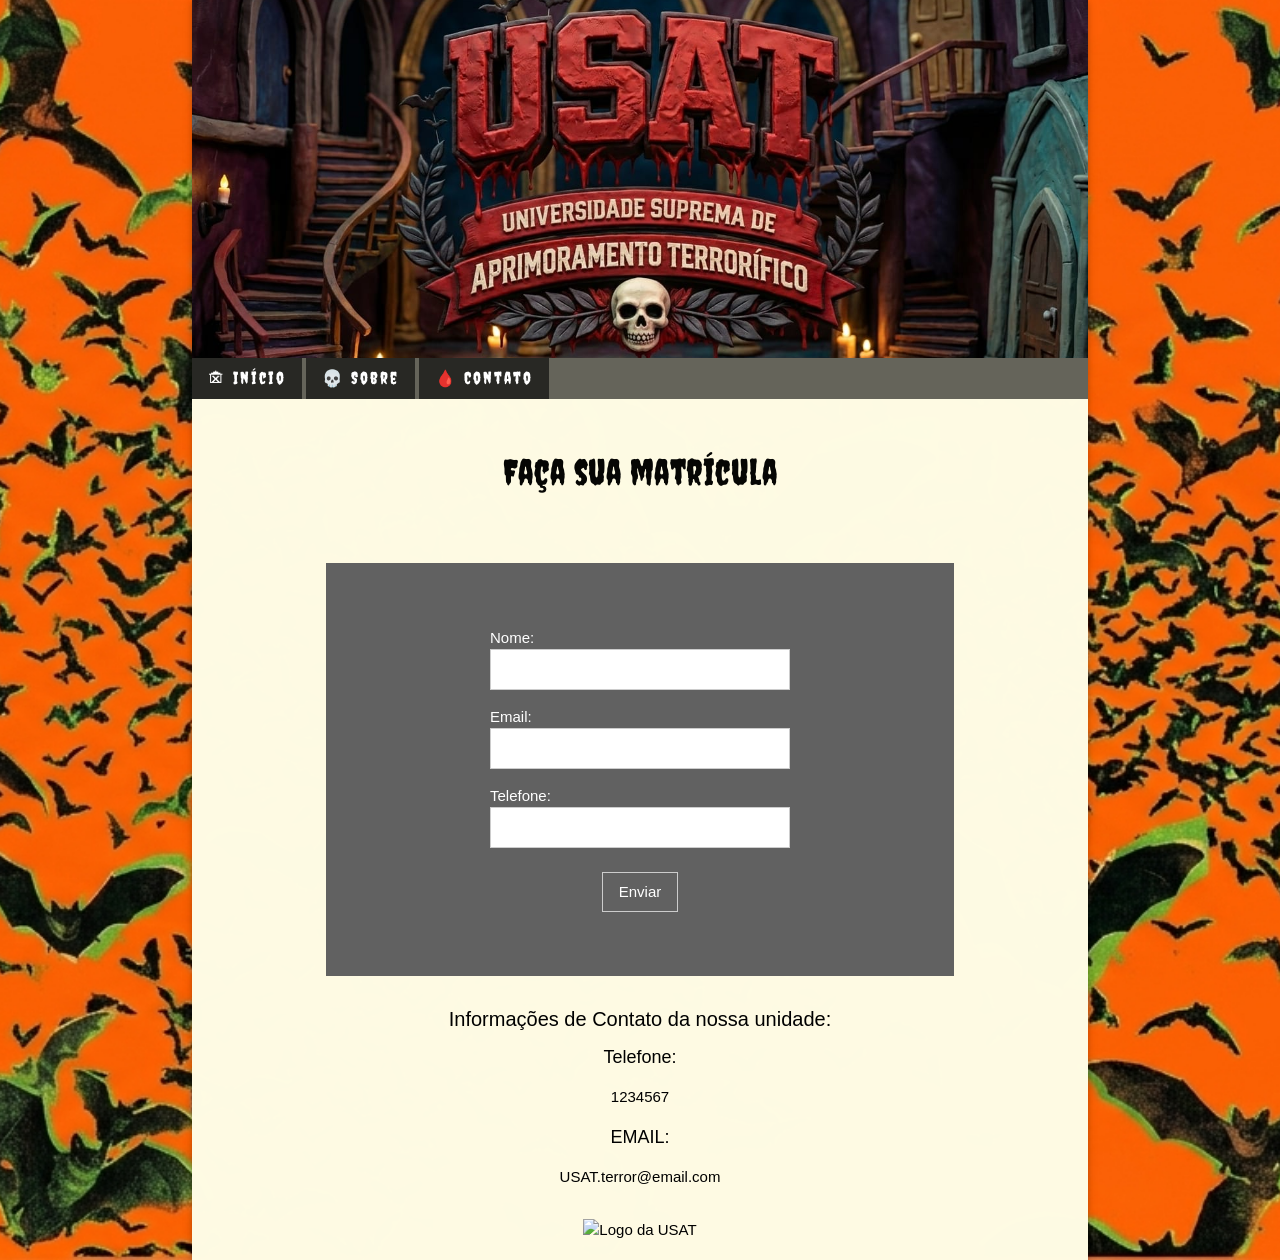
==== contato.html @ 67e7fc5f "Update contato.html" ====
<!DOCTYPE html>
<html lang="pt-br">
<head>
<meta charset="UTF-8">
<meta name="viewport" content="width=device-width, initial-scale=1.0">
<title>Document</title>
<link rel="stylesheet" href="https://www.w3schools.com/w3css/4/w3.css">
<link href="https://fonts.googleapis.com/css2?family=Creepster&display=swap" rel="stylesheet">

<style>
body {
  background-image: url("morce.png"); 
  background-size: cover;   
  background-position: center;
  background-repeat: no-repeat;
  cursor: url("pointer.png"), auto;
}
</style>

</head>

<body>
 <div class="w3-content w3-card " style="max-width:70%; background-color: rgba(254, 251, 228, 0.995);">

    <header class="w3-container" style="background-image: url('b1789b69-5e54-4f45-bcd7-38c02c37fc82.jpg'); background-size: cover; background-position: center; position: relative; padding: 20%; transition: filter 0.3s;" 
onmouseover="this.style.filter='grayscale(100%)'" 
onmouseout="this.style.filter='grayscale(0%)'"></header>

      <nav style="width: 100%; background-color: rgba(0,0,0,0.6);">
    <a href="index.html" class="w3-button w3-mobile" style="color: white; font-family: 'Creepster', cursive; font-size: 1.1rem; letter-spacing: 2px;">🏚 Início</a>
    <a href="sobre.html" class="w3-button w3-mobile" style="color: white; font-family: 'Creepster', cursive; font-size: 1.1rem; letter-spacing: 2px;">💀 Sobre</a>
    <a href="contato.html" class="w3-button w3-mobile" style="color: white; font-family: 'Creepster', cursive; font-size: 1.1rem; letter-spacing: 2px;">🩸 Contato</a>
</nav>
    
    
 <div class="w3-container" style="padding: 4% 8% 6% 8%; text-align: center" >
    <h1 style="color: rgb(6, 6, 4); font-family: 'Creepster', cursive">Faça sua matrícula</h1></div>
 <div class="w3-dark-grey w3-hover-shadow w3-padding-64 w3-center" style="width: 70%; margin: auto;">
    <form>
        <div style="max-width: 300px; margin: auto; text-align: left;">

            <label for="nome">Nome:</label>
            <input class="w3-input w3-border" type="text" id="nome" name="nome" required style="margin-bottom: 16px;">

            <label for="email">Email:</label>
            <input class="w3-input w3-border" type="email" id="email" name="email" required style="margin-bottom: 16px;">

            <label for="Phone">Telefone:</label>
            <input class="w3-input w3-border" type="tel" id="Phone" name="Telefone" required style="margin-bottom: 24px;">

        </div>
        <button class="w3-button w3-border w3-hover-red">Enviar</button>
    </form>
</div>
 
   <footer class="w3-container" style="padding: 2%; text-align: center;">
    <h4>Informações de Contato da nossa unidade:</h4>
    <h5>Telefone:</h5>
    <p>1234567</p>
    <h5>EMAIL:</h5>
    <p>USAT.terror@email.com</p>
    <img src="usat_logo_v2.svg" alt="Logo da USAT" style="width: 20%; margin-top: 16px;">
</footer>
 
</div>
</div>
</body>
</html>
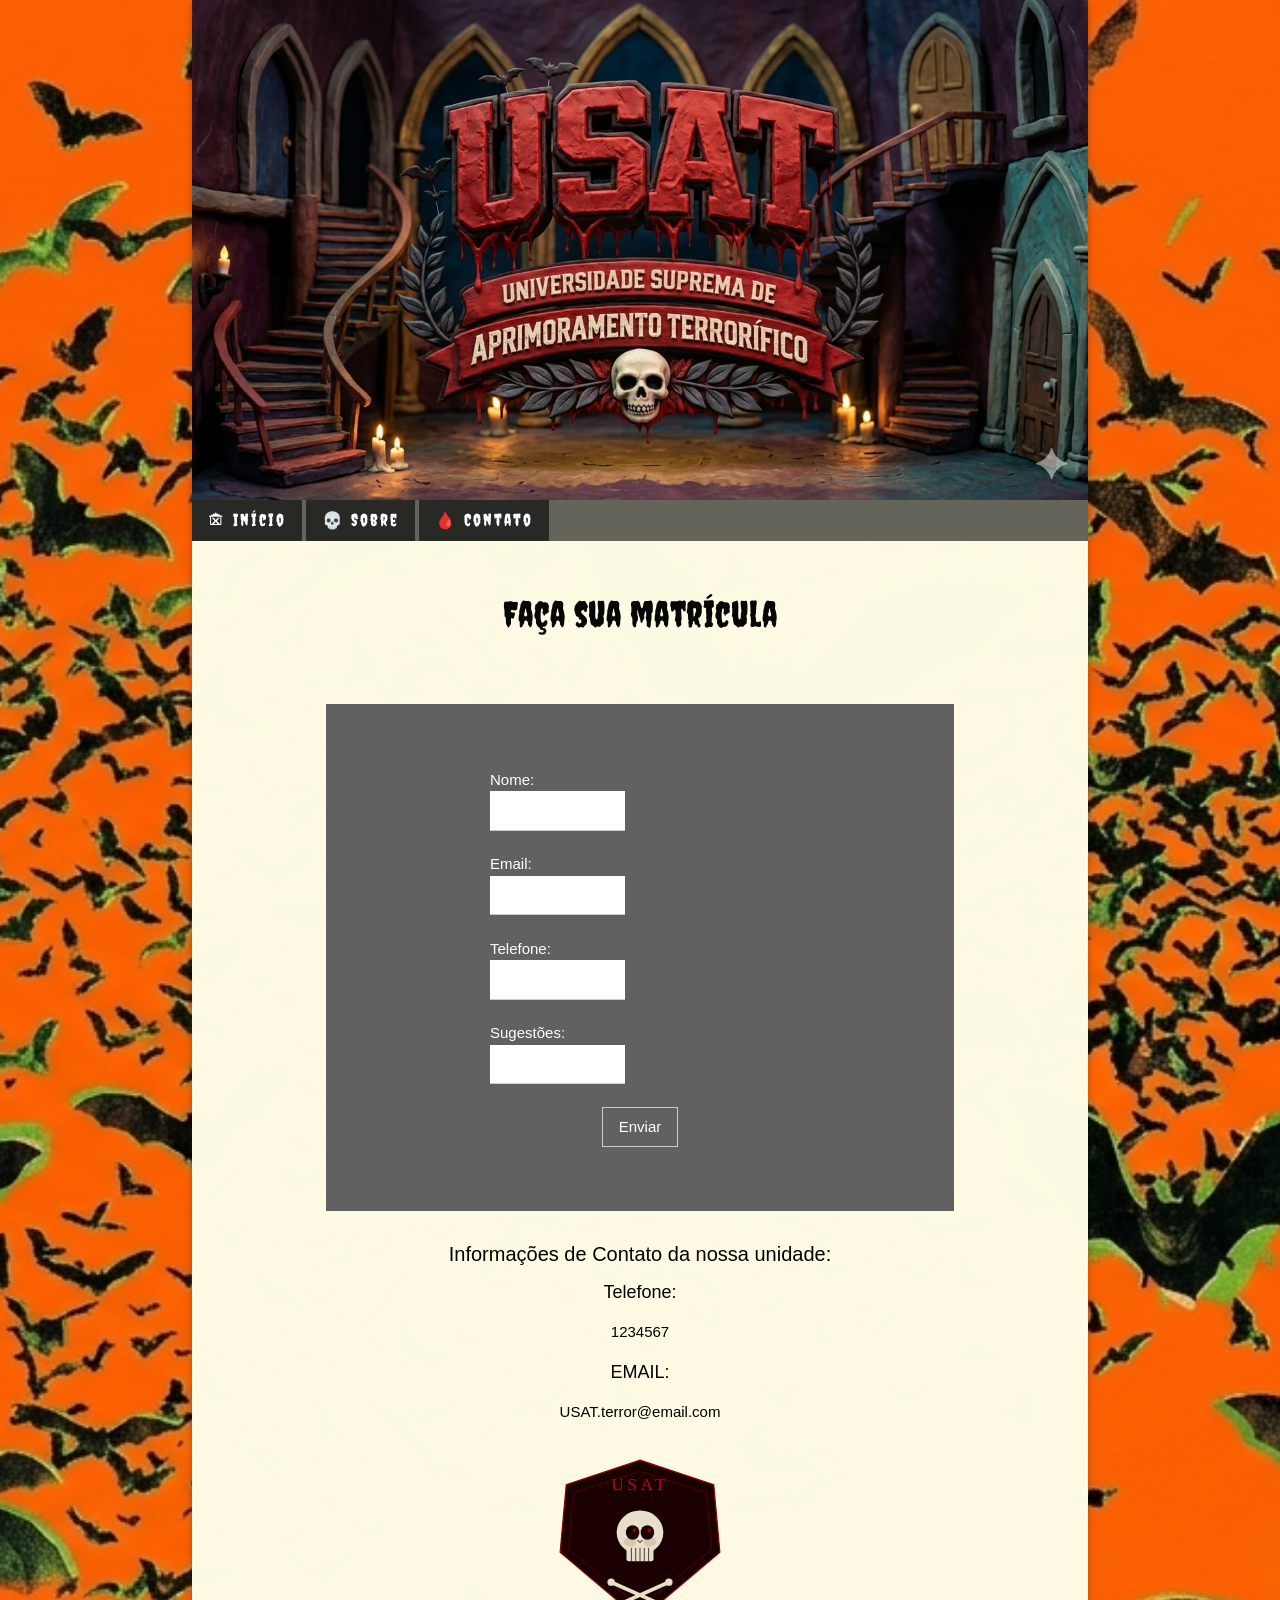
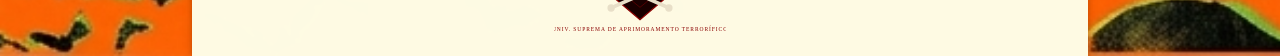
==== commit 81208e1d: "Update contato.html" ====
--- a/contato.html
+++ b/contato.html
@@ -22,9 +22,10 @@
 <body>
  <div class="w3-content w3-card " style="max-width:70%; background-color: rgba(254, 251, 228, 0.995);">
 
-    <header class="w3-container" style="background-image: url('b1789b69-5e54-4f45-bcd7-38c02c37fc82.jpg'); background-size: cover; background-position: center; position: relative; padding: 20%; transition: filter 0.3s;" 
-onmouseover="this.style.filter='grayscale(100%)'" 
-onmouseout="this.style.filter='grayscale(0%)'"></header>
+    <header class="w3-display-container" style="width:100%;">
+        <img src="b1789b69-5e54-4f45-bcd7-38c02c37fc82.jpg" alt="Header"  style="width:100%; height: auto; object-fit: cover; filter: grayscale(0%); transition: filter 0.3s;"
+           onmouseover="this.style.filter='grayscale(100%)'"
+           onmouseout="this.style.filter='grayscale(0%)'"></header>
 
       <nav style="width: 100%; background-color: rgba(0,0,0,0.6);">
     <a href="index.html" class="w3-button w3-mobile" style="color: white; font-family: 'Creepster', cursive; font-size: 1.1rem; letter-spacing: 2px;">🏚 Início</a>
@@ -33,20 +34,23 @@
 </nav>
     
     
- <div class="w3-container" style="padding: 4% 8% 6% 8%; text-align: center" >
+ <div class="w3-container w3-mobile" style="padding: 4% 8% 6% 8%; text-align: center" >
     <h1 style="color: rgb(6, 6, 4); font-family: 'Creepster', cursive">Faça sua matrícula</h1></div>
  <div class="w3-dark-grey w3-hover-shadow w3-padding-64 w3-center" style="width: 70%; margin: auto;">
-    <form>
+   <form class="w3-container">
         <div style="max-width: 300px; margin: auto; text-align: left;">
 
             <label for="nome">Nome:</label>
-            <input class="w3-input w3-border" type="text" id="nome" name="nome" required style="margin-bottom: 16px;">
+            <input class="w3-input w3-animate-input" type="text"required style="width:135px"><br>
 
             <label for="email">Email:</label>
-            <input class="w3-input w3-border" type="email" id="email" name="email" required style="margin-bottom: 16px;">
+            <input class="w3-input w3-animate-input" type="text" required style="width:135px"><br>
 
             <label for="Phone">Telefone:</label>
-            <input class="w3-input w3-border" type="tel" id="Phone" name="Telefone" required style="margin-bottom: 24px;">
+            <input class="w3-input w3-animate-input" type="text" required style="width:135px"><br>
+           
+            <label for="sugestoes">Sugestões:</label>
+            <input class="w3-input w3-animate-input" type="text" style="width:135px"><br>
 
         </div>
         <button class="w3-button w3-border w3-hover-red">Enviar</button>
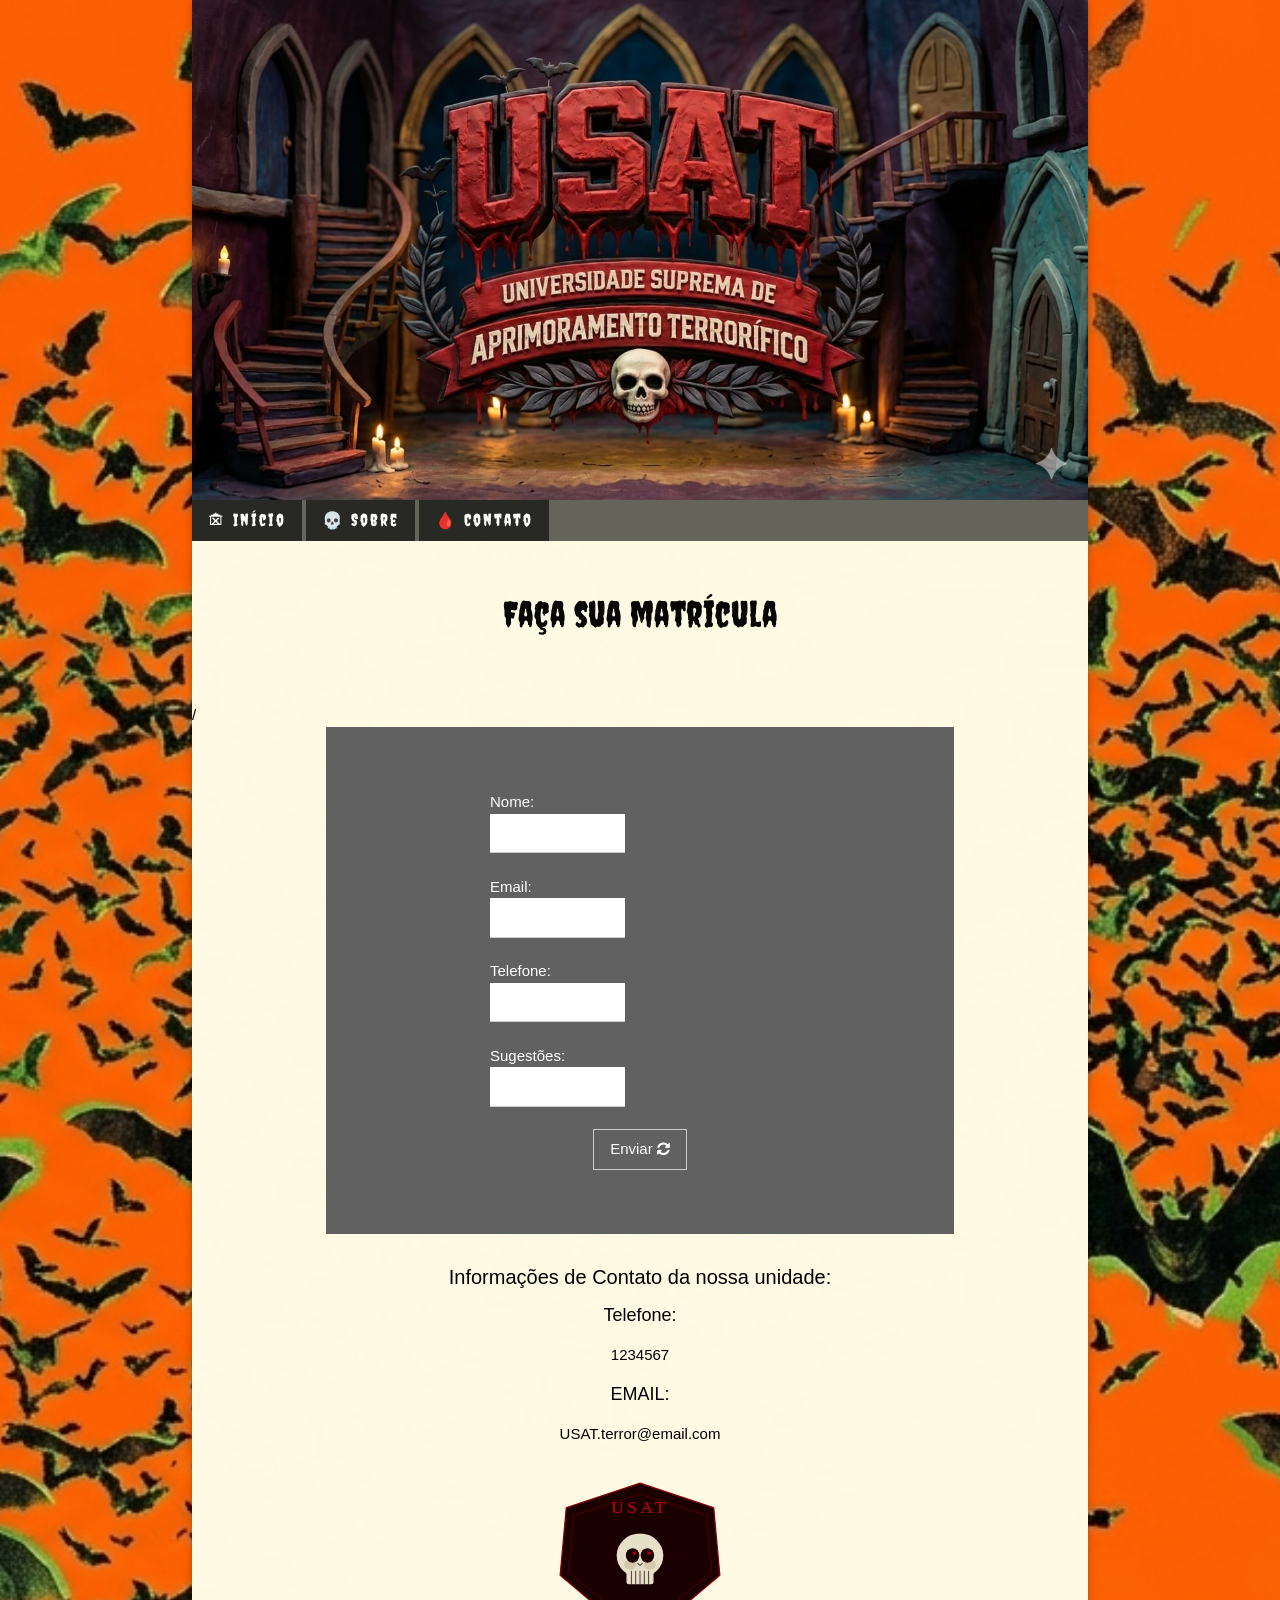
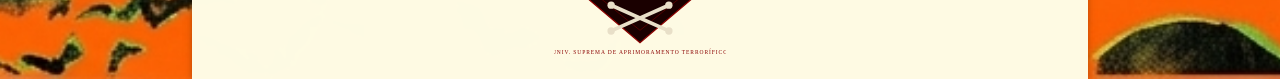
==== commit f9efc541: "Update contato.html" ====
--- a/contato.html
+++ b/contato.html
@@ -6,15 +6,25 @@
 <title>Document</title>
 <link rel="stylesheet" href="https://www.w3schools.com/w3css/4/w3.css">
 <link href="https://fonts.googleapis.com/css2?family=Creepster&display=swap" rel="stylesheet">
+<link rel="stylesheet" href="https://cdnjs.cloudflare.com/ajax/libs/font-awesome/4.7.0/css/font-awesome.min.css">
 
 <style>
 body {
-  background-image: url("morce.png"); 
+  background-image: url("morce.png");  /* Imagem como fundo pelo caminho da sua imagem de fundo */
   background-size: cover;   
-  background-position: center;
+  background-position: center; 
   background-repeat: no-repeat;
   cursor: url("pointer.png"), auto;
 }
+@keyframes spin {
+    0% { transform: rotate(0deg); }
+    100% { transform: rotate(360deg); } /* animação de rotação para o ícone de envio */
+}
+.spinning {
+    animation: spin 1s linear infinite;
+    display: inline-block;
+}
+
 </style>
 
 </head>
@@ -31,11 +41,11 @@
     <a href="index.html" class="w3-button w3-mobile" style="color: white; font-family: 'Creepster', cursive; font-size: 1.1rem; letter-spacing: 2px;">🏚 Início</a>
     <a href="sobre.html" class="w3-button w3-mobile" style="color: white; font-family: 'Creepster', cursive; font-size: 1.1rem; letter-spacing: 2px;">💀 Sobre</a>
     <a href="contato.html" class="w3-button w3-mobile" style="color: white; font-family: 'Creepster', cursive; font-size: 1.1rem; letter-spacing: 2px;">🩸 Contato</a>
-</nav>
+</nav> 
     
     
  <div class="w3-container w3-mobile" style="padding: 4% 8% 6% 8%; text-align: center" >
-    <h1 style="color: rgb(6, 6, 4); font-family: 'Creepster', cursive">Faça sua matrícula</h1></div>
+    <h1 style="color: rgb(6, 6, 4); font-family: 'Creepster', cursive">Faça sua matrícula</h1></div>  /
  <div class="w3-dark-grey w3-hover-shadow w3-padding-64 w3-center" style="width: 70%; margin: auto;">
    <form class="w3-container">
         <div style="max-width: 300px; margin: auto; text-align: left;">
@@ -53,10 +63,13 @@
             <input class="w3-input w3-animate-input" type="text" style="width:135px"><br>
 
         </div>
-        <button class="w3-button w3-border w3-hover-red">Enviar</button>
+        <button class="w3-button w3-border w3-hover-red" onclick="this.querySelector('i').classList.add('spinning')">
+    Enviar <i class="fa fa-refresh"></i>
+</button>
     </form>
 </div>
  
+
    <footer class="w3-container" style="padding: 2%; text-align: center;">
     <h4>Informações de Contato da nossa unidade:</h4>
     <h5>Telefone:</h5>
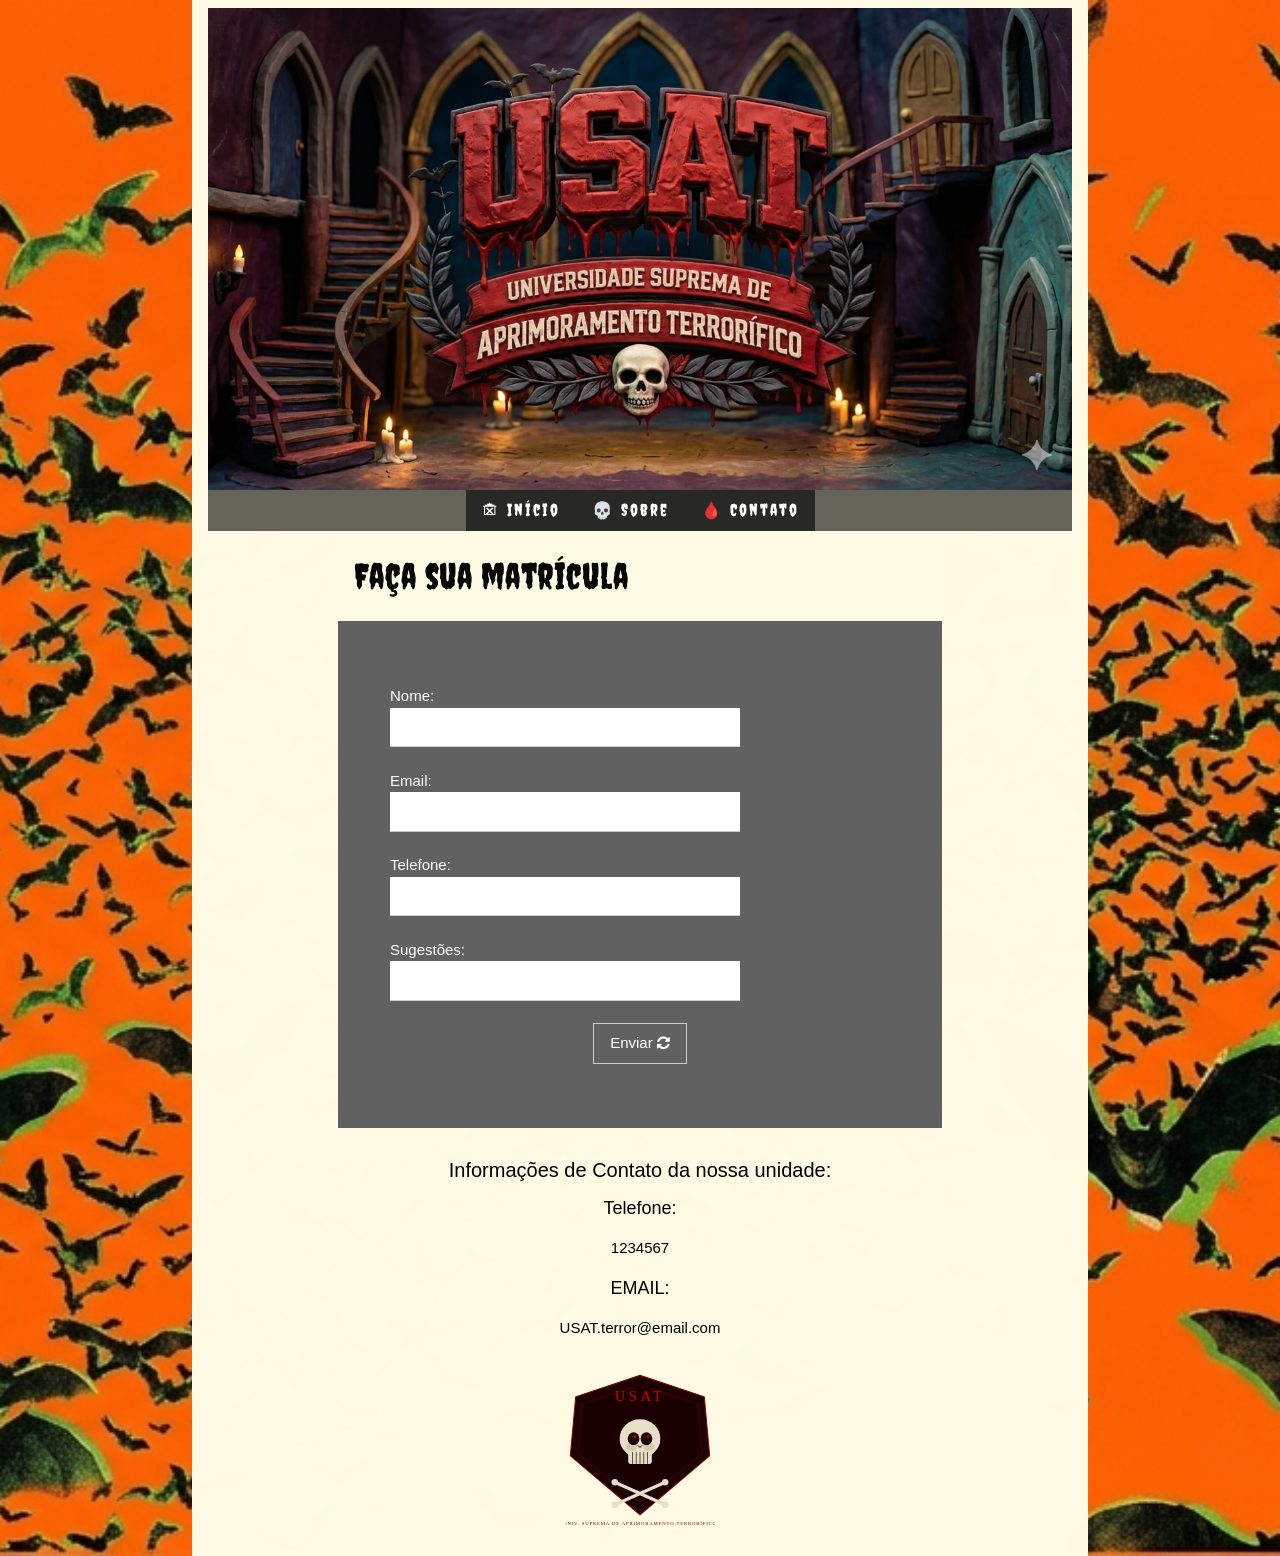
==== commit 6159bb56: "Update title and improve layout in contato.html" ====
--- a/contato.html
+++ b/contato.html
@@ -3,7 +3,7 @@
 <head>
 <meta charset="UTF-8">
 <meta name="viewport" content="width=device-width, initial-scale=1.0">
-<title>Document</title>
+<title>DCONTATO</title>
 <link rel="stylesheet" href="https://www.w3schools.com/w3css/4/w3.css">
 <link href="https://fonts.googleapis.com/css2?family=Creepster&display=swap" rel="stylesheet">
 <link rel="stylesheet" href="https://cdnjs.cloudflare.com/ajax/libs/font-awesome/4.7.0/css/font-awesome.min.css">
@@ -30,37 +30,36 @@
 </head>
 
 <body>
- <div class="w3-content w3-card " style="max-width:70%; background-color: rgba(254, 251, 228, 0.995);">
+ <div class="w3-content w3-padding " style="max-width:70%; background-color: rgba(254, 251, 228, 0.995);">
 
     <header class="w3-display-container" style="width:100%;">
         <img src="b1789b69-5e54-4f45-bcd7-38c02c37fc82.jpg" alt="Header"  style="width:100%; height: auto; object-fit: cover; filter: grayscale(0%); transition: filter 0.3s;"
            onmouseover="this.style.filter='grayscale(100%)'"
            onmouseout="this.style.filter='grayscale(0%)'"></header>
 
-      <nav style="width: 100%; background-color: rgba(0,0,0,0.6);">
+     <nav style="width: 100%; background-color: rgba(0,0,0,0.6); display: flex; flex-wrap: wrap; justify-content: center;">
     <a href="index.html" class="w3-button w3-mobile" style="color: white; font-family: 'Creepster', cursive; font-size: 1.1rem; letter-spacing: 2px;">🏚 Início</a>
     <a href="sobre.html" class="w3-button w3-mobile" style="color: white; font-family: 'Creepster', cursive; font-size: 1.1rem; letter-spacing: 2px;">💀 Sobre</a>
     <a href="contato.html" class="w3-button w3-mobile" style="color: white; font-family: 'Creepster', cursive; font-size: 1.1rem; letter-spacing: 2px;">🩸 Contato</a>
 </nav> 
     
     
- <div class="w3-container w3-mobile" style="padding: 4% 8% 6% 8%; text-align: center" >
-    <h1 style="color: rgb(6, 6, 4); font-family: 'Creepster', cursive">Faça sua matrícula</h1></div>  /
- <div class="w3-dark-grey w3-hover-shadow w3-padding-64 w3-center" style="width: 70%; margin: auto;">
+  <div class="w3-content w3-padding" style="max-width: min(70%, 95vw); background-color: rgba(254, 251, 228, 0.995);">
+    <h1 style="color: rgb(6, 6, 4); font-family: 'Creepster', cursive">Faça sua matrícula</h1></div>  
+ <div class="w3-dark-grey w3-hover-shadow w3-padding-64 w3-center" style="width: min(70%, 95%); margin: auto;">
    <form class="w3-container">
-        <div style="max-width: 300px; margin: auto; text-align: left;">
-
+        <div style="max-width: 500px; margin: auto; text-align: left;">
             <label for="nome">Nome:</label>
-            <input class="w3-input w3-animate-input" type="text"required style="width:135px"><br>
+            <input class="w3-input w3-animate-input" type="text"required style="width:70%"><br>
 
             <label for="email">Email:</label>
-            <input class="w3-input w3-animate-input" type="text" required style="width:135px"><br>
+            <input class="w3-input w3-animate-input" type="text" required style="width:70%"><br>
 
             <label for="Phone">Telefone:</label>
-            <input class="w3-input w3-animate-input" type="text" required style="width:135px"><br>
+            <input class="w3-input w3-animate-input" type="text" required style="width:70%"><br>
            
             <label for="sugestoes">Sugestões:</label>
-            <input class="w3-input w3-animate-input" type="text" style="width:135px"><br>
+            <input class="w3-input w3-animate-input" type="text" style="width:70%"><br>
 
         </div>
         <button class="w3-button w3-border w3-hover-red" onclick="this.querySelector('i').classList.add('spinning')">
@@ -76,11 +75,10 @@
     <p>1234567</p>
     <h5>EMAIL:</h5>
     <p>USAT.terror@email.com</p>
-    <img src="usat_logo_v2.svg" alt="Logo da USAT" style="width: 20%; margin-top: 16px;">
+    <img src="usat_logo_v2.svg" alt="Logo da USAT" style="width: clamp(80px, 25vw, 150px); margin-top: 16px;">
 </footer>
  
 </div>
 </div>
 </body>
 </html>
-
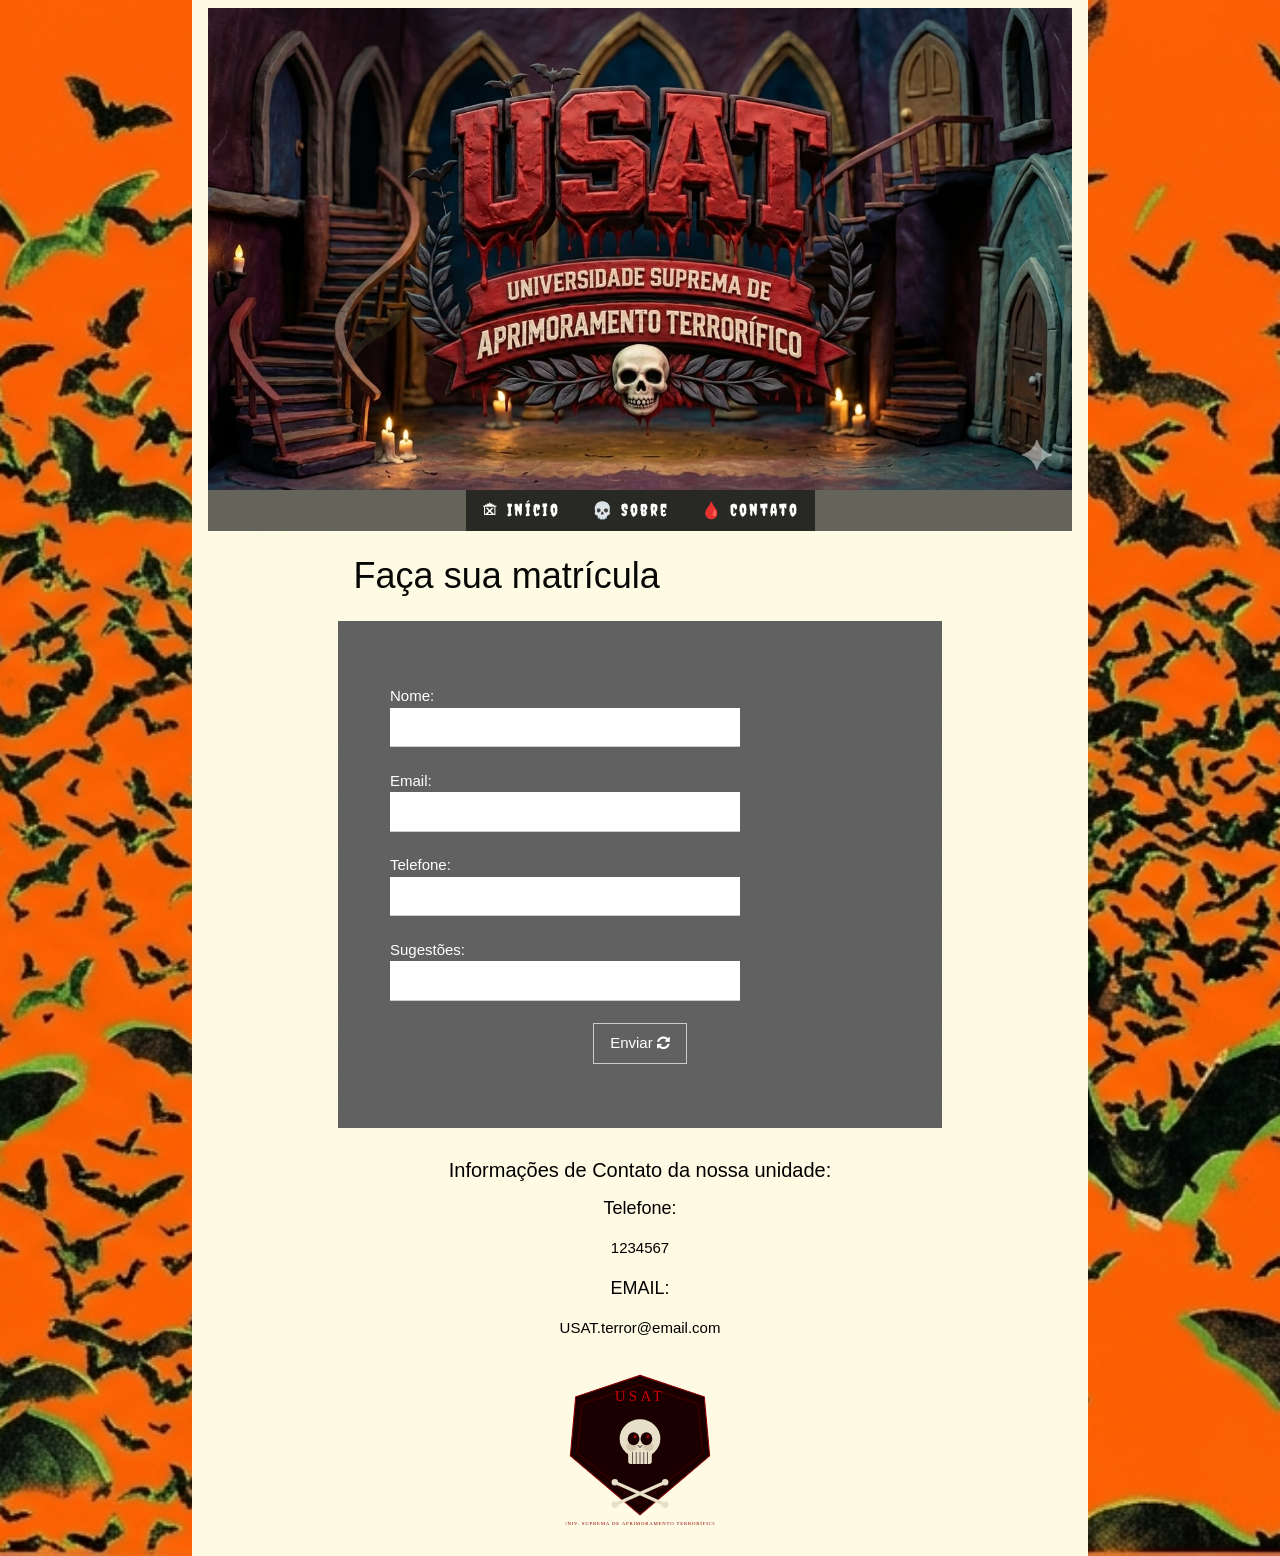
==== commit 47223213: "Center align the heading in contato.html" ====
--- a/contato.html
+++ b/contato.html
@@ -45,7 +45,7 @@
     
     
   <div class="w3-content w3-padding" style="max-width: min(70%, 95vw); background-color: rgba(254, 251, 228, 0.995);">
-    <h1 style="color: rgb(6, 6, 4); font-family: 'Creepster', cursive">Faça sua matrícula</h1></div>  
+    <h1 style="color: rgb(6, 6, 4); font-family: 'Creepster', cursive,text-align: center">Faça sua matrícula</h1></div>  
  <div class="w3-dark-grey w3-hover-shadow w3-padding-64 w3-center" style="width: min(70%, 95%); margin: auto;">
    <form class="w3-container">
         <div style="max-width: 500px; margin: auto; text-align: left;">
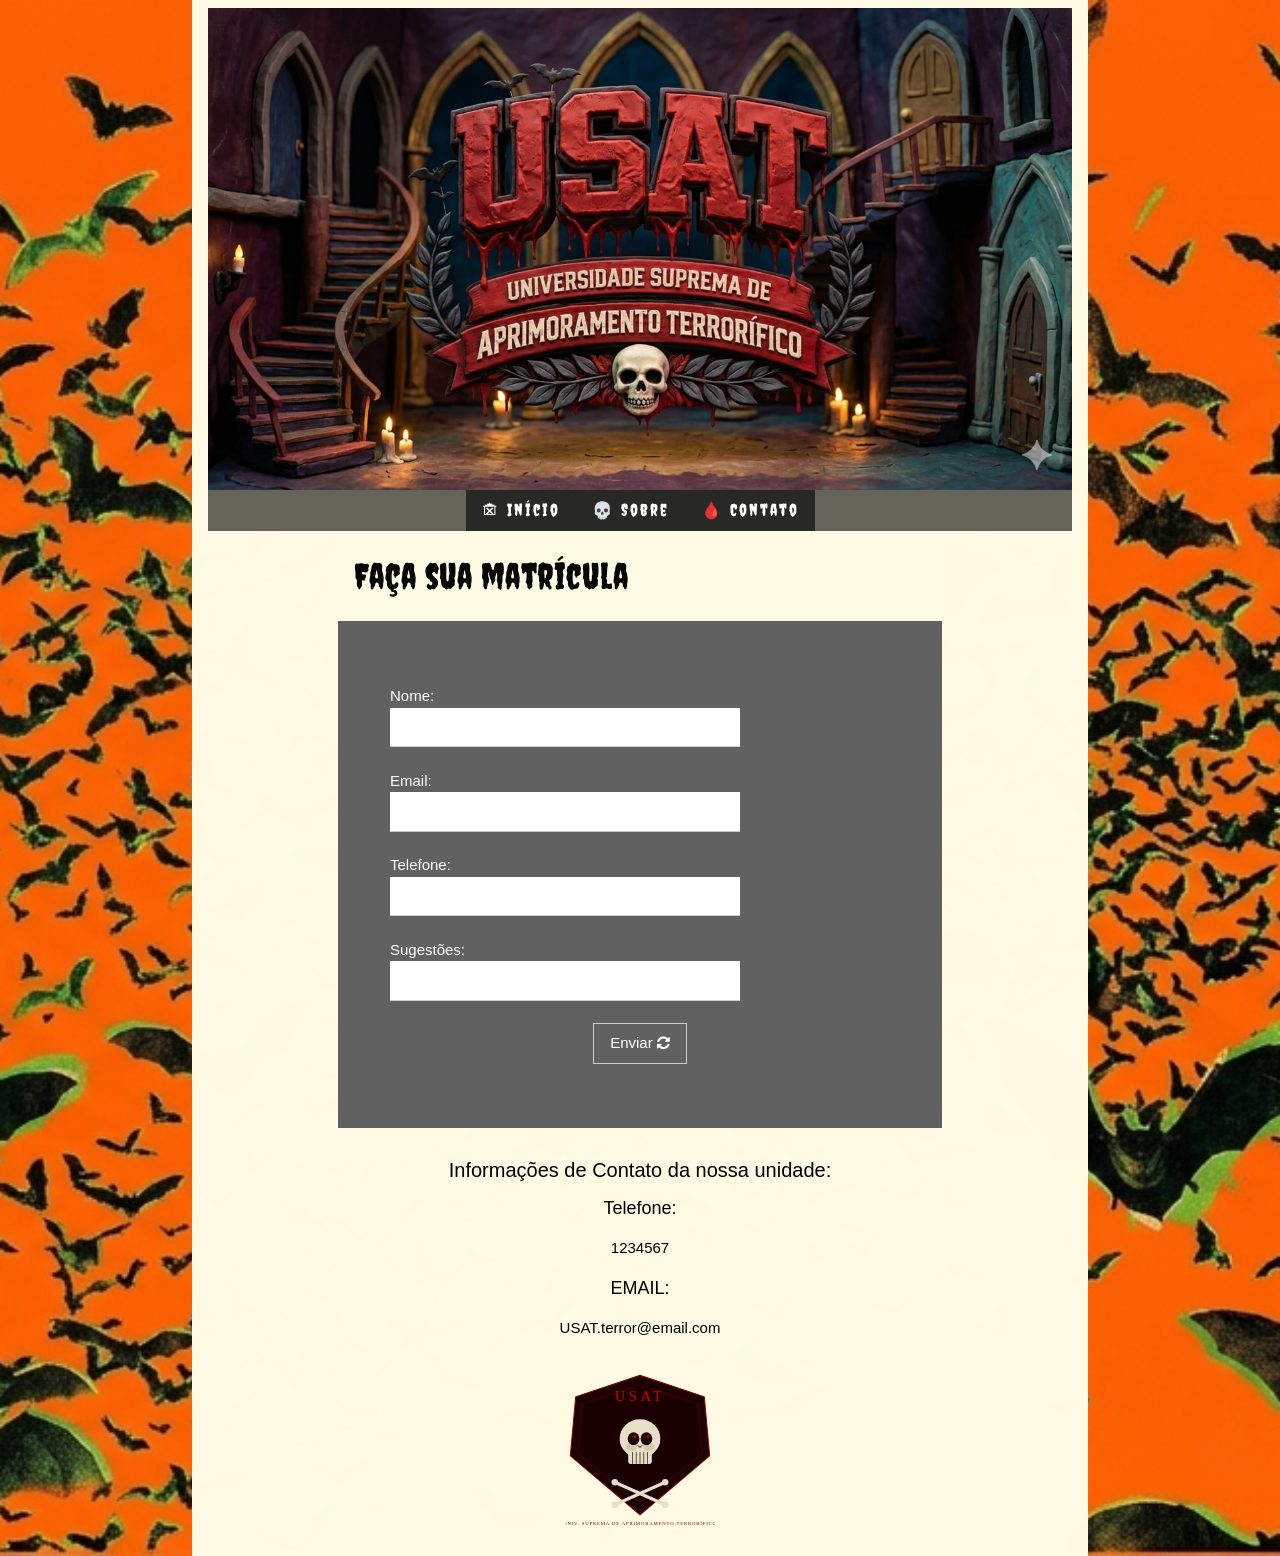
==== commit ee11bacc: "Fix HTML syntax for header element" ====
--- a/contato.html
+++ b/contato.html
@@ -3,7 +3,7 @@
 <head>
 <meta charset="UTF-8">
 <meta name="viewport" content="width=device-width, initial-scale=1.0">
-<title>DCONTATO</title>
+<title>CONTATO</title>
 <link rel="stylesheet" href="https://www.w3schools.com/w3css/4/w3.css">
 <link href="https://fonts.googleapis.com/css2?family=Creepster&display=swap" rel="stylesheet">
 <link rel="stylesheet" href="https://cdnjs.cloudflare.com/ajax/libs/font-awesome/4.7.0/css/font-awesome.min.css">
@@ -45,7 +45,7 @@
     
     
   <div class="w3-content w3-padding" style="max-width: min(70%, 95vw); background-color: rgba(254, 251, 228, 0.995);">
-    <h1 style="color: rgb(6, 6, 4); font-family: 'Creepster', cursive,text-align: center">Faça sua matrícula</h1></div>  
+    <h1 style="color: rgb(6, 6, 4); font-family: 'Creepster', cursive">Faça sua matrícula</h1></div>  
  <div class="w3-dark-grey w3-hover-shadow w3-padding-64 w3-center" style="width: min(70%, 95%); margin: auto;">
    <form class="w3-container">
         <div style="max-width: 500px; margin: auto; text-align: left;">
